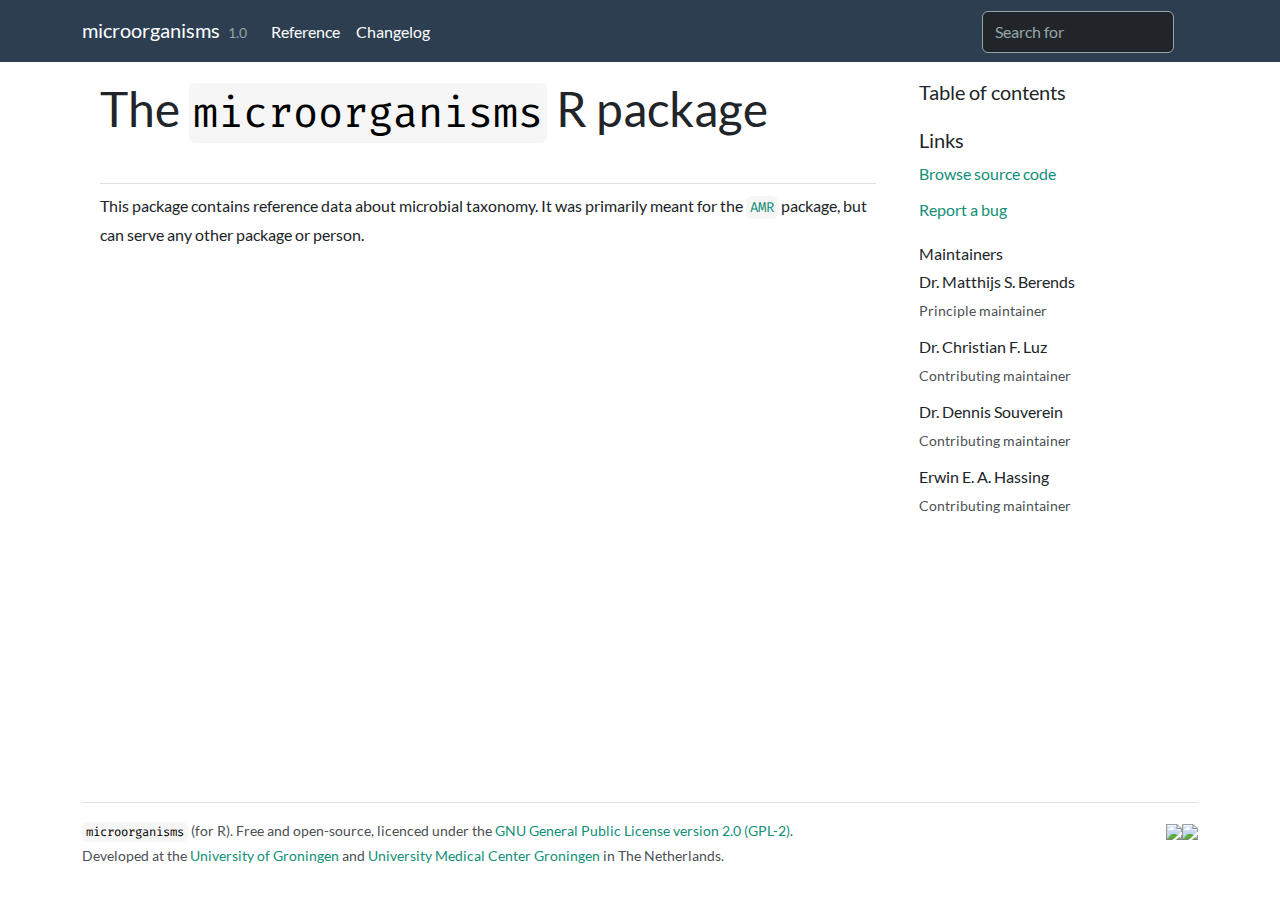
==== index.html @ 37b14c46 "Built site for microorganisms: 1.0@521a9b5" ====
<!DOCTYPE html>
<!-- Generated by pkgdown: do not edit by hand --><html lang="en">
<head>
<meta http-equiv="Content-Type" content="text/html; charset=UTF-8">
<meta charset="utf-8">
<meta http-equiv="X-UA-Compatible" content="IE=edge">
<meta name="viewport" content="width=device-width, initial-scale=1, shrink-to-fit=no">
<meta name="description" content="Data package for microbial taxonomy to facilitate the
  AMR package, as described in &lt;doi:10.18637/jss.v104.i03&gt;.">
<title>Microbial Taxonomy Reference Data • microorganisms</title>
<script src="deps/jquery-3.6.0/jquery-3.6.0.min.js"></script><meta name="viewport" content="width=device-width, initial-scale=1, shrink-to-fit=no">
<link href="deps/bootstrap-5.2.2/bootstrap.min.css" rel="stylesheet">
<script src="deps/bootstrap-5.2.2/bootstrap.bundle.min.js"></script><link href="deps/Fira_Code-0.4.5/font.css" rel="stylesheet">
<!-- Font Awesome icons --><link rel="stylesheet" href="https://cdnjs.cloudflare.com/ajax/libs/font-awesome/5.12.1/css/all.min.css" integrity="sha256-mmgLkCYLUQbXn0B1SRqzHar6dCnv9oZFPEC1g1cwlkk=" crossorigin="anonymous">
<link rel="stylesheet" href="https://cdnjs.cloudflare.com/ajax/libs/font-awesome/5.12.1/css/v4-shims.min.css" integrity="sha256-wZjR52fzng1pJHwx4aV2AO3yyTOXrcDW7jBpJtTwVxw=" crossorigin="anonymous">
<!-- bootstrap-toc --><script src="https://cdn.jsdelivr.net/gh/afeld/bootstrap-toc@v1.0.1/dist/bootstrap-toc.min.js" integrity="sha256-4veVQbu7//Lk5TSmc7YV48MxtMy98e26cf5MrgZYnwo=" crossorigin="anonymous"></script><!-- headroom.js --><script src="https://cdnjs.cloudflare.com/ajax/libs/headroom/0.11.0/headroom.min.js" integrity="sha256-AsUX4SJE1+yuDu5+mAVzJbuYNPHj/WroHuZ8Ir/CkE0=" crossorigin="anonymous"></script><script src="https://cdnjs.cloudflare.com/ajax/libs/headroom/0.11.0/jQuery.headroom.min.js" integrity="sha256-ZX/yNShbjqsohH1k95liqY9Gd8uOiE1S4vZc+9KQ1K4=" crossorigin="anonymous"></script><!-- clipboard.js --><script src="https://cdnjs.cloudflare.com/ajax/libs/clipboard.js/2.0.6/clipboard.min.js" integrity="sha256-inc5kl9MA1hkeYUt+EC3BhlIgyp/2jDIyBLS6k3UxPI=" crossorigin="anonymous"></script><!-- search --><script src="https://cdnjs.cloudflare.com/ajax/libs/fuse.js/6.4.6/fuse.js" integrity="sha512-zv6Ywkjyktsohkbp9bb45V6tEMoWhzFzXis+LrMehmJZZSys19Yxf1dopHx7WzIKxr5tK2dVcYmaCk2uqdjF4A==" crossorigin="anonymous"></script><script src="https://cdnjs.cloudflare.com/ajax/libs/autocomplete.js/0.38.0/autocomplete.jquery.min.js" integrity="sha512-GU9ayf+66Xx2TmpxqJpliWbT5PiGYxpaG8rfnBEk1LL8l1KGkRShhngwdXK1UgqhAzWpZHSiYPc09/NwDQIGyg==" crossorigin="anonymous"></script><script src="https://cdnjs.cloudflare.com/ajax/libs/mark.js/8.11.1/mark.min.js" integrity="sha512-5CYOlHXGh6QpOFA/TeTylKLWfB3ftPsde7AnmhuitiTX4K5SqCLBeKro6sPS8ilsz1Q4NRx3v8Ko2IBiszzdww==" crossorigin="anonymous"></script><!-- pkgdown --><script src="pkgdown.js"></script><link href="extra.css" rel="stylesheet">
<script src="extra.js"></script><meta property="og:title" content="Microbial Taxonomy Reference Data">
<meta property="og:description" content="Data package for microbial taxonomy to facilitate the
  AMR package, as described in &lt;doi:10.18637/jss.v104.i03&gt;.">
<meta name="twitter:card" content="summary_large_image">
<meta name="twitter:creator" content="@msberends">
<meta name="twitter:site" content="@msberends">
<!-- mathjax --><script src="https://cdnjs.cloudflare.com/ajax/libs/mathjax/2.7.5/MathJax.js" integrity="sha256-nvJJv9wWKEm88qvoQl9ekL2J+k/RWIsaSScxxlsrv8k=" crossorigin="anonymous"></script><script src="https://cdnjs.cloudflare.com/ajax/libs/mathjax/2.7.5/config/TeX-AMS-MML_HTMLorMML.js" integrity="sha256-84DKXVJXs0/F8OTMzX4UR909+jtl4G7SPypPavF+GfA=" crossorigin="anonymous"></script><!--[if lt IE 9]>
<script src="https://oss.maxcdn.com/html5shiv/3.7.3/html5shiv.min.js"></script>
<script src="https://oss.maxcdn.com/respond/1.4.2/respond.min.js"></script>
<![endif]-->
</head>
<body>
    <a href="#main" class="visually-hidden-focusable">Skip to contents</a>
    

    <nav class="navbar fixed-top navbar-dark navbar-expand-lg bg-primary"><div class="container">
    
    <a class="navbar-brand me-2" href="index.html">microorganisms</a>

    <small class="nav-text text-muted me-auto" data-bs-toggle="tooltip" data-bs-placement="bottom" title="">1.0</small>

    
    <button class="navbar-toggler" type="button" data-bs-toggle="collapse" data-bs-target="#navbar" aria-controls="navbar" aria-expanded="false" aria-label="Toggle navigation">
      <span class="navbar-toggler-icon"></span>
    </button>

    <div id="navbar" class="collapse navbar-collapse ms-3">
      <ul class="navbar-nav me-auto">
<li class="nav-item">
  <a class="nav-link" href="reference/index.html">Reference</a>
</li>
<li class="nav-item">
  <a class="nav-link" href="news/index.html">Changelog</a>
</li>
      </ul>
<form class="form-inline my-2 my-lg-0" role="search">
        <input type="search" class="form-control me-sm-2" aria-label="Toggle navigation" name="search-input" data-search-index="search.json" id="search-input" placeholder="Search for" autocomplete="off">
</form>

      <ul class="navbar-nav">
<li class="nav-item">
  <a class="external-link nav-link" href="https://github.com/msberends/microorganisms/" aria-label="github">
    <span class="fab fa fab fa-github fa-lg"></span>
     
  </a>
</li>
      </ul>
</div>

    
  </div>
</nav><div class="container template-home">
<div class="row">
  <main id="main" class="col-md-9"><div class="section level1">
<div class="page-header"><h1 id="the-microorganisms-r-package">The <code>microorganisms</code> R package<a class="anchor" aria-label="anchor" href="#the-microorganisms-r-package"></a>
</h1></div>
<p>This package contains reference data about microbial taxonomy. It was primarily meant for the <a href="https://github.com/msberends/AMR" class="external-link"><code>AMR</code></a> package, but can serve any other package or person.</p>
</div>
  </main><aside class="col-md-3"><div class="table-of-contents">
<h2 data-toc-skip>Table of contents</h2>
<ul class="list-unstyled"></ul>
</div>

<div class="links">
<h2 data-toc-skip>Links</h2>
<ul class="list-unstyled">
<li><a href="https://github.com/msberends/microorganisms/" class="external-link">Browse source code</a></li>
<li><a href="https://github.com/msberends/microorganisms/issues" class="external-link">Report a bug</a></li>
</ul>
</div>

<div class="developers">
<h2 data-toc-skip>Developers</h2>
<ul class="list-unstyled">
<li>Matthijs S. Berends <br><small class="roles"> Author, maintainer </small> <a href="https://orcid.org/0000-0001-7620-1800" target="orcid.widget" aria-label="ORCID" class="external-link"><span class="fab fa-orcid orcid" aria-hidden="true"></span></a> </li>
<li>Christian F. Luz <br><small class="roles"> Author, contributor </small> <a href="https://orcid.org/0000-0001-5809-5995" target="orcid.widget" aria-label="ORCID" class="external-link"><span class="fab fa-orcid orcid" aria-hidden="true"></span></a> </li>
<li>Dennis Souverein <br><small class="roles"> Author, contributor </small> <a href="https://orcid.org/0000-0003-0455-0336" target="orcid.widget" aria-label="ORCID" class="external-link"><span class="fab fa-orcid orcid" aria-hidden="true"></span></a> </li>
<li>Erwin E. A. Hassing <br><small class="roles"> Author, contributor </small>  </li>
</ul>
</div>

  </aside>
</div>


    <footer><div class="pkgdown-footer-left">
  <p></p>
<p><code>microorganisms</code> (for R). Free and open-source, licenced under the <a target="_blank" href="https://github.com/msberends/microorganisms/blob/main/LICENSE" class="external-link">GNU General Public License version 2.0 (GPL-2)</a>.<br>Developed at the <a target="_blank" href="https://www.rug.nl" class="external-link">University of Groningen</a> and <a target="_blank" href="https://www.umcg.nl" class="external-link">University Medical Center Groningen</a> in The Netherlands.</p>
</div>

<div class="pkgdown-footer-right">
  <p></p>
<p><a target="_blank" href="https://www.rug.nl" class="external-link"><img src="https://github.com/msberends/microorganisms/raw/main/pkgdown/logos/logo_rug.svg" style="max-width: 150px;"></a><a target="_blank" href="https://www.umcg.nl" class="external-link"><img src="https://github.com/msberends/microorganisms/raw/main/pkgdown/logos/logo_umcg.svg" style="max-width: 150px;"></a></p>
</div>

    </footer>
</div>

  

  

  </body>
</html>
---- deps/Fira_Code-0.4.5/font.css ----
@font-face {
  font-family: 'Fira Code';
  font-style: normal;
  font-weight: 400;
  font-display: swap;
  src: url(uU9eCBsR6Z2vfE9aq3bL0fxyUs4tcw4W_D1sFVQ.woff) format('woff');
}
---- extra.css ----
/*
# ==================================================================== #
# TITLE                                                                #
# microorganisms: An R Package for Microbial Taxonomy Reference Data   #
#                                                                      #
# SOURCE                                                               #
# https://github.com/msberends/microorganisms                          #
#                                                                      #
# This R package is free software; you can freely use and distribute   #
# it for both personal and commercial purposes under the terms of the  #
# GNU General Public License version 2.0 (GNU GPL-2), as published by  #
# the Free Software Foundation.                                        #
# ==================================================================== #
*/

/* fix some footer issues with the logos */
@media (min-width: 576px) {
  footer .pkgdown-footer-right {
    width: 300px;
  }
}
@media (max-width: 575.98px) {
  footer .pkgdown-footer-left {
    text-align: center;
  }
    footer .pkgdown-footer-right {
    text-align: center;
  }
}

/* replace 'Developers' with 'Maintainers' */
.developers h2 {
  display: none;
}
.developers:before {
  content: 'Maintainers';
}

/* marked words for after using the search box */
mark, .mark {
  background: var(--bs-light) !important;
}

/* smaller tables */
.table {
  font-size: 0.9em !important;
}

/* SYNTAX */
/* These are simple changes for the syntax highlighting */
pre {
  font-size: 0.8em !important;
}
pre code {
  /* never wrap code on smaller screens */
  word-wrap: normal !important;
  white-space: pre !important;
}
.ot, .dv, .fl, .cn, .at,
.op a {
  /* numbers, TRUE/FALSE and operators */
  color: var(--bs-dark) !important;
}
pre .fu, .fu {
  /* functions */
  color: var(--bs-primary) !important;
  font-weight: bold !important;
  letter-spacing: -1px !important;
}
pre .st, .st {
  /* strings, regular text */
  color: var(--bs-info) !important;
}
pre .co, .co {
  /* comments */
  color: var(--bs-success) !important;
  font-style: italic !important;
}
pre code .r-out,
pre code .r-msg {
  /* output of functions */
  color: var(--bs-gray-600) !important;
  font-style: normal !important;
}
code a[href],
a[href] code,
pre a[href],
a code[href],
a pre[href] {
  /* adjusted colour for all real links; having href attribute */
  color: var(--bs-success);
  text-decoration: none;
}
a[href] {
  text-decoration: none;
}
code a[href]:hover, code a[href]:focus,
a[href] code:hover, a[href] code:focus,
pre a[href]:hover, pre a[href]:focus,
a code[href]:hover, a code[href]:focus,
a pre[href]:hover, a pre[href]:focus,
a[href]:hover, a[href]:focus {
  /* adjusted colour for all real links; having href attribute */
  text-decoration: underline;
}
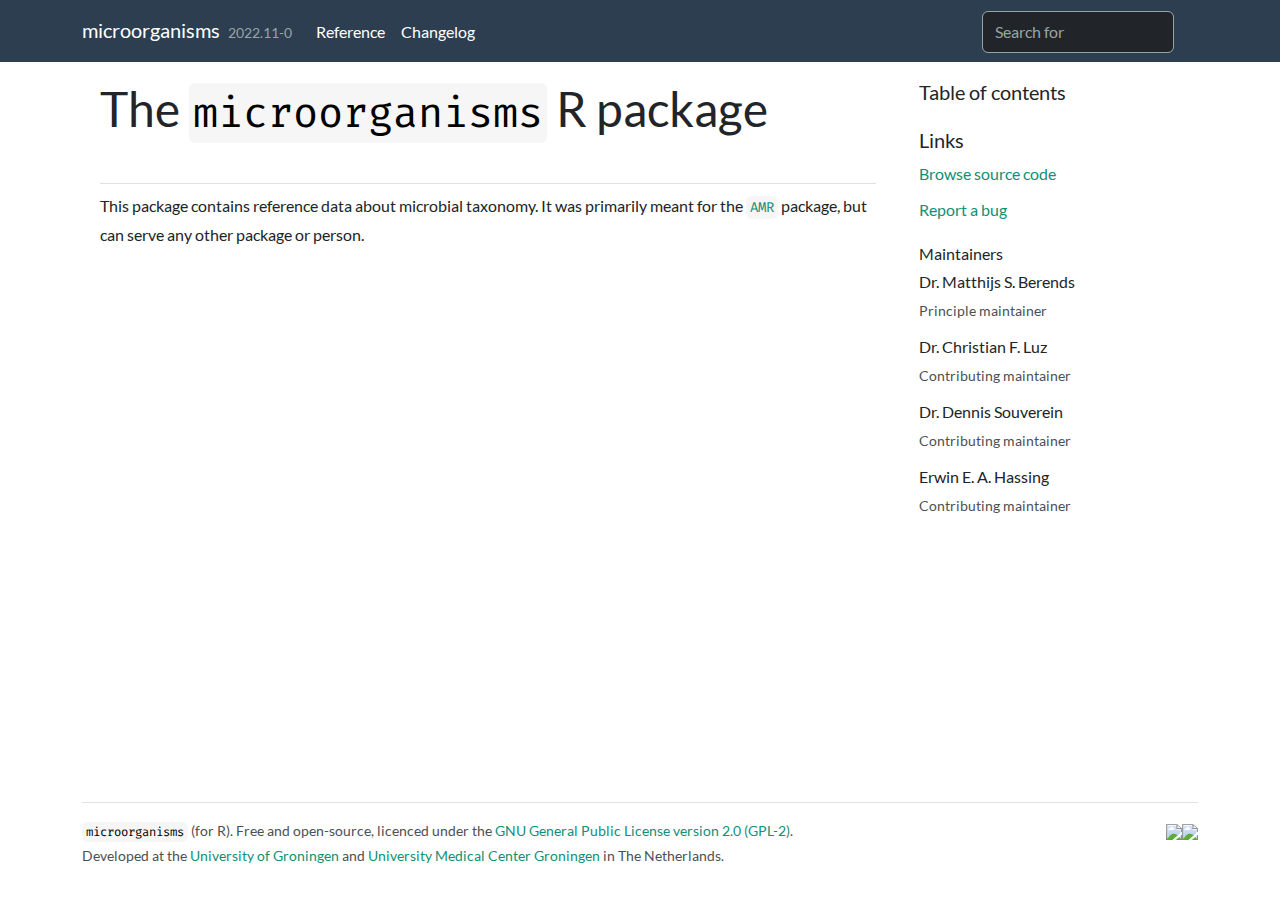
==== commit c7608501: "Built site for microorganisms: 2022.11-0@50a2e42" ====
--- a/index.html
+++ b/index.html
@@ -33,7 +33,7 @@
     
     <a class="navbar-brand me-2" href="index.html">microorganisms</a>
 
-    <small class="nav-text text-muted me-auto" data-bs-toggle="tooltip" data-bs-placement="bottom" title="">1.0</small>
+    <small class="nav-text text-muted me-auto" data-bs-toggle="tooltip" data-bs-placement="bottom" title="">2022.11-0</small>
 
     
     <button class="navbar-toggler" type="button" data-bs-toggle="collapse" data-bs-target="#navbar" aria-controls="navbar" aria-expanded="false" aria-label="Toggle navigation">
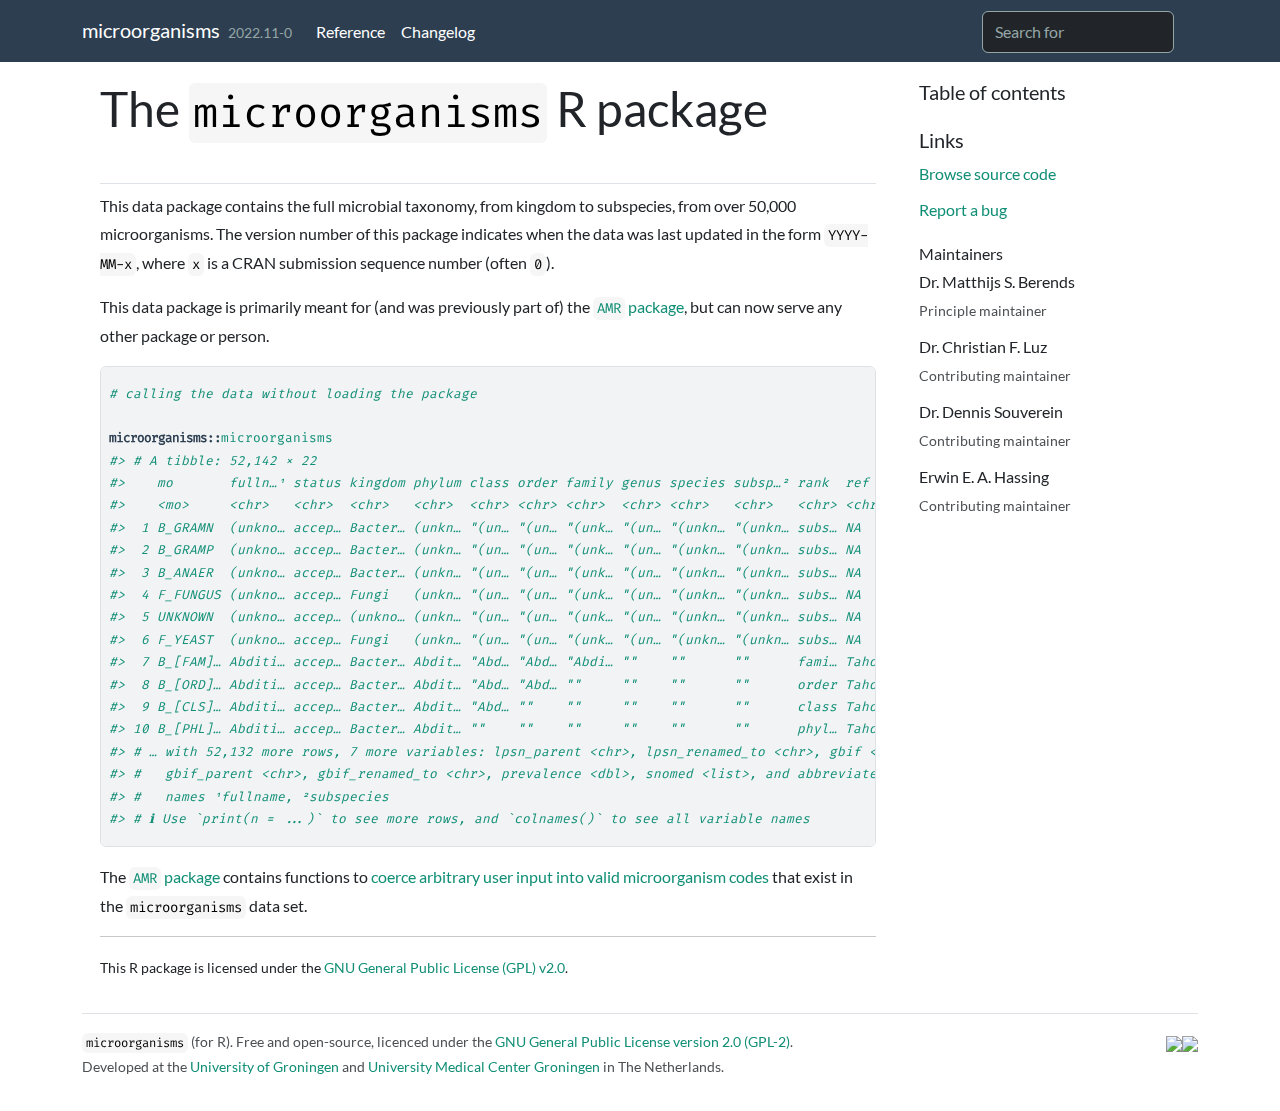
==== commit 7cbc56d1: "Built site for microorganisms: 2022.11-0@e33add8" ====
--- a/index.html
+++ b/index.html
@@ -70,7 +70,32 @@
   <main id="main" class="col-md-9"><div class="section level1">
 <div class="page-header"><h1 id="the-microorganisms-r-package">The <code>microorganisms</code> R package<a class="anchor" aria-label="anchor" href="#the-microorganisms-r-package"></a>
 </h1></div>
-<p>This package contains reference data about microbial taxonomy. It was primarily meant for the <a href="https://github.com/msberends/AMR" class="external-link"><code>AMR</code></a> package, but can serve any other package or person.</p>
+<p>This data package contains the full microbial taxonomy, from kingdom to subspecies, from over 50,000 microorganisms. The version number of this package indicates when the data was last updated in the form <code>YYYY-MM-x</code>, where <code>x</code> is a CRAN submission sequence number (often <code>0</code>).</p>
+<p>This data package is primarily meant for (and was previously part of) the <a href="https://github.com/msberends/AMR" class="external-link"><code>AMR</code> package</a>, but can now serve any other package or person.</p>
+<div class="sourceCode" id="cb1"><pre class="downlit sourceCode r">
+<code class="sourceCode R"><span><span class="co"># calling the data without loading the package</span></span>
+<span></span>
+<span><span class="fu">microorganisms</span><span class="fu">::</span><span class="va"><a href="reference/microorganisms.html">microorganisms</a></span></span>
+<span><span class="co">#&gt; # A tibble: 52,142 × 22</span></span>
+<span><span class="co">#&gt;    mo       fulln…¹ status kingdom phylum class order family genus species subsp…² rank  ref   source lpsn </span></span>
+<span><span class="co">#&gt;    &lt;mo&gt;     &lt;chr&gt;   &lt;chr&gt;  &lt;chr&gt;   &lt;chr&gt;  &lt;chr&gt; &lt;chr&gt; &lt;chr&gt;  &lt;chr&gt; &lt;chr&gt;   &lt;chr&gt;   &lt;chr&gt; &lt;chr&gt; &lt;chr&gt;  &lt;chr&gt;</span></span>
+<span><span class="co">#&gt;  1 B_GRAMN  (unkno… accep… Bacter… (unkn… "(un… "(un… "(unk… "(un… "(unkn… "(unkn… subs… NA    manua… NA   </span></span>
+<span><span class="co">#&gt;  2 B_GRAMP  (unkno… accep… Bacter… (unkn… "(un… "(un… "(unk… "(un… "(unkn… "(unkn… subs… NA    manua… NA   </span></span>
+<span><span class="co">#&gt;  3 B_ANAER  (unkno… accep… Bacter… (unkn… "(un… "(un… "(unk… "(un… "(unkn… "(unkn… subs… NA    manua… NA   </span></span>
+<span><span class="co">#&gt;  4 F_FUNGUS (unkno… accep… Fungi   (unkn… "(un… "(un… "(unk… "(un… "(unkn… "(unkn… subs… NA    manua… NA   </span></span>
+<span><span class="co">#&gt;  5 UNKNOWN  (unkno… accep… (unkno… (unkn… "(un… "(un… "(unk… "(un… "(unkn… "(unkn… subs… NA    manua… NA   </span></span>
+<span><span class="co">#&gt;  6 F_YEAST  (unkno… accep… Fungi   (unkn… "(un… "(un… "(unk… "(un… "(unkn… "(unkn… subs… NA    manua… NA   </span></span>
+<span><span class="co">#&gt;  7 B_[FAM]… Abditi… accep… Bacter… Abdit… "Abd… "Abd… "Abdi… ""    ""      ""      fami… Taho… LPSN   4812 </span></span>
+<span><span class="co">#&gt;  8 B_[ORD]… Abditi… accep… Bacter… Abdit… "Abd… "Abd… ""     ""    ""      ""      order Taho… LPSN   4982 </span></span>
+<span><span class="co">#&gt;  9 B_[CLS]… Abditi… accep… Bacter… Abdit… "Abd… ""    ""     ""    ""      ""      class Taho… LPSN   29679</span></span>
+<span><span class="co">#&gt; 10 B_[PHL]… Abditi… accep… Bacter… Abdit… ""    ""    ""     ""    ""      ""      phyl… Taho… LPSN   774  </span></span>
+<span><span class="co">#&gt; # … with 52,132 more rows, 7 more variables: lpsn_parent &lt;chr&gt;, lpsn_renamed_to &lt;chr&gt;, gbif &lt;chr&gt;,</span></span>
+<span><span class="co">#&gt; #   gbif_parent &lt;chr&gt;, gbif_renamed_to &lt;chr&gt;, prevalence &lt;dbl&gt;, snomed &lt;list&gt;, and abbreviated variable</span></span>
+<span><span class="co">#&gt; #   names ¹fullname, ²subspecies</span></span>
+<span><span class="co">#&gt; # ℹ Use `print(n = ...)` to see more rows, and `colnames()` to see all variable names</span></span></code></pre></div>
+<p>The <a href="https://github.com/msberends/AMR" class="external-link"><code>AMR</code> package</a> contains functions to <a href="https://msberends.github.io/AMR/reference/as.mo.html" class="external-link">coerce arbitrary user input into valid microorganism codes</a> that exist in the <code>microorganisms</code> data set.</p>
+<hr>
+<p><small>This R package is licensed under the <a href="https://github.com/msberends/microorganisms/blob/main/LICENSE" class="external-link">GNU General Public License (GPL) v2.0</a>.</small></p>
 </div>
   </main><aside class="col-md-3"><div class="table-of-contents">
 <h2 data-toc-skip>Table of contents</h2>
